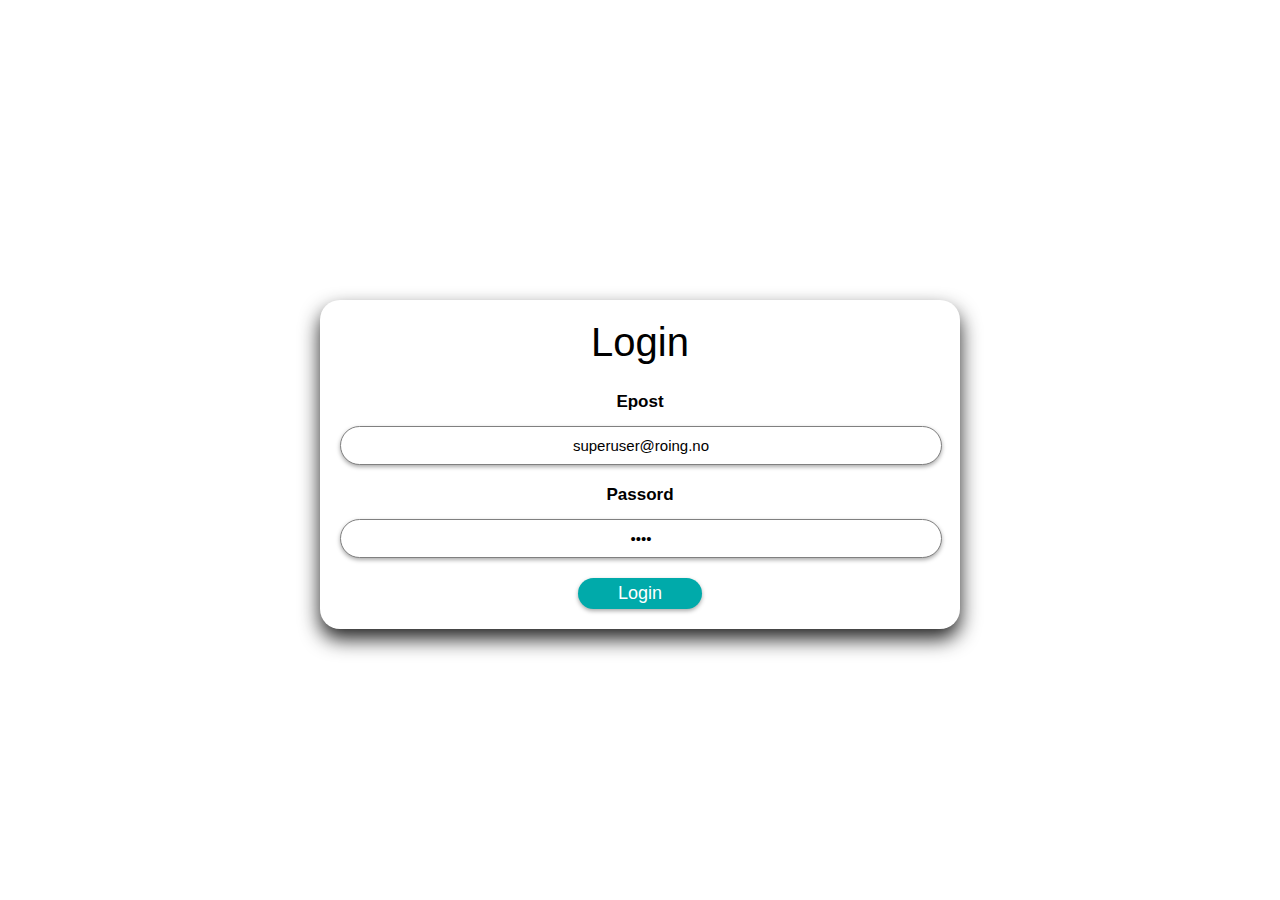
==== src/main/webapp/login/index.html @ 02594fc9 "Endret default e-post til superuser@roing.no og fikset så Superdash blir loadet når man logger inn s" ====
<!DOCTYPE html>
<html lang="en">
<head>
    <title>Start Page</title>
    <meta charset="UTF-8">
    <meta name="viewport" content="width=device-width, initial-scale=1.0">
    <meta http-equiv="X-UA-Compatible" content="ie=edge">
    <link rel="stylesheet" href="../style.css">
</head>
<body>
    <div id = "loginBox">
        <h1>Login</h1>
        <form action='CheckLogin' method='POST'>
            <h2>Epost</h2>
            <input type = "text" name = "uname" id = "uname" class="textField" value="superuser@roing.no"/>
            <h2>Passord</h2>
            <input type = "password" name = "password" id = "password" class="textField" value="root"/>
            <input type = "submit" id = "loginButton" class = "smallButton" value = "Login"/>
        </form>
    </div>
    
</body
</html>
---- src/main/webapp/style.css ----
a {
    text-decoration: none;

}
body {
    background-image: url('images/background_main.jpg');
    background-repeat: no-repeat;
    background-size: cover;
    font-family: 'Segoe UI', Tahoma, Geneva, Verdana, sans-serif;
}

#loginBox {
    background-color: white;
    width: 600px;
    margin-left: auto;
    margin-right: auto;

    margin-top: 300px;
    padding: 20px;
    box-shadow: 0px 10px 20px #222222;
    text-align: center;

    border-radius: 20px;
}

#loginBox h1 {
    font-size: 40px;
    margin-top: 0px;
    font-weight: 200;
}

#loginBox h2 {
    font-size: 17px;
    font-weight: 600;
    margin-top: 20px;
}

.smallButton {
    margin-top: 20px;
    padding-top: 5px;
    padding-bottom: 5px;
    padding-left: 40px;
    padding-right: 40px;
    background-color: #00AAAA;
    font-size: 18px;
    border-radius: 20px;
    border-width: 0px;
    color: white;
    box-shadow: 0px 2px 4px #AAAAAA;

    transition: ease 0.2s;
}

.smallButton:hover {
    background-color: #008888;
    cursor: pointer;

    padding-left: 44px;
    padding-right: 44px;

    box-shadow: 0px 4px 4px #AAAAAA;
}

.textField {
    width: 580px;
    margin-top: 0px;

    padding: 10px;
    border-radius: 20px;
    border-width: 1px;
    border-style: solid;
    border-color: gray;
    font-size: 15px;

    text-align: center;

    box-shadow: 0px 2px 4px #AAAAAA;
}
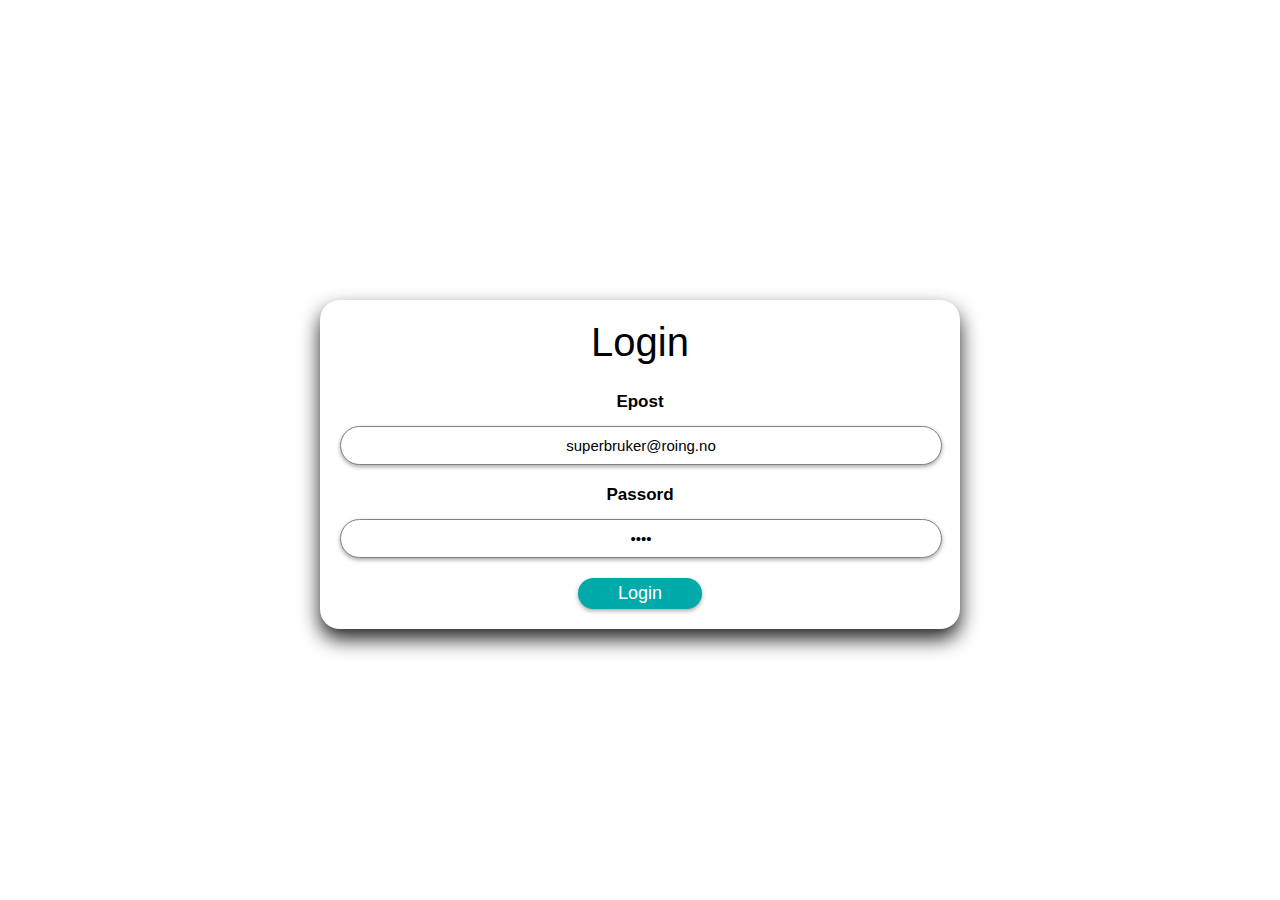
==== commit f089e9a3: "CheckLogin sjekker nå at passordet faktisk stemmer med den nye databasen. I tillegg blir man endelig" ====
--- a/src/main/webapp/login/index.html
+++ b/src/main/webapp/login/index.html
@@ -12,12 +12,12 @@
         <h1>Login</h1>
         <form action='CheckLogin' method='POST'>
             <h2>Epost</h2>
-            <input type = "text" name = "uname" id = "uname" class="textField" value="superuser@roing.no"/>
+            <input type = "text" name = "uname" id = "uname" class="textField" value="superbruker@roing.no"/>
             <h2>Passord</h2>
             <input type = "password" name = "password" id = "password" class="textField" value="root"/>
             <input type = "submit" id = "loginButton" class = "smallButton" value = "Login"/>
         </form>
     </div>
     
-</body
-</html>
+</body>
+</html>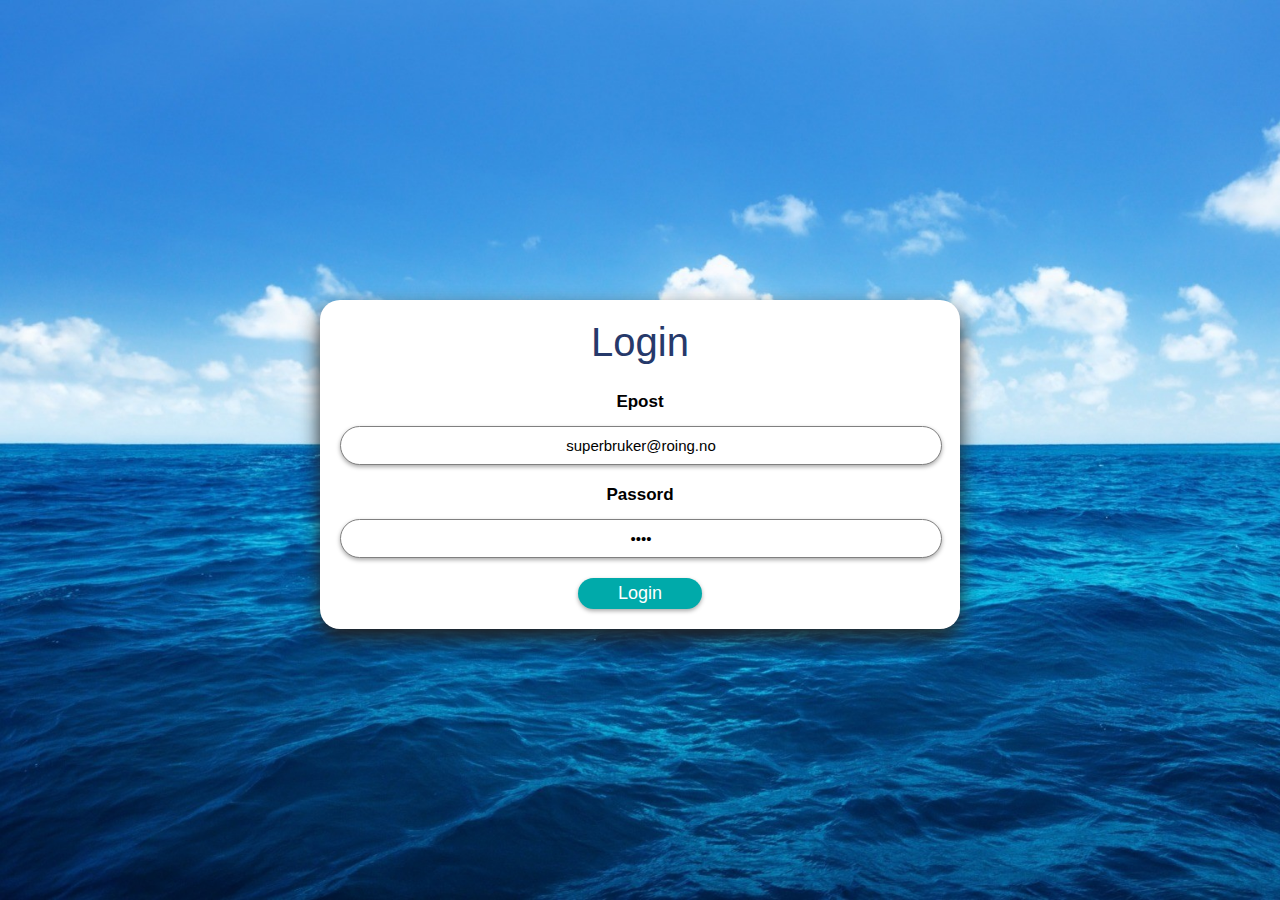
==== commit 353f0929: "Gjort en del endringer. Også fikset litt i opprettdatabase.sql" ====
--- a/src/main/webapp/login/index.html
+++ b/src/main/webapp/login/index.html
@@ -7,14 +7,14 @@
     <meta http-equiv="X-UA-Compatible" content="ie=edge">
     <link rel="stylesheet" href="../style.css">
 </head>
-<body>
+<body background="../images/background.jpg">
     <div id = "loginBox">
         <h1>Login</h1>
         <form action='CheckLogin' method='POST'>
             <h2>Epost</h2>
-            <input type = "text" name = "uname" id = "uname" class="textField" value="superbruker@roing.no"/>
+            <input type = "text" name = "uname" id = "uname" class="textField" value="superbruker@roing.no" placeholder="Epost"/>
             <h2>Passord</h2>
-            <input type = "password" name = "password" id = "password" class="textField" value="root"/>
+            <input type = "password" name = "password" id = "password" class="textField" value="root" placeholder="Passord"/>
             <input type = "submit" id = "loginButton" class = "smallButton" value = "Login"/>
         </form>
     </div>
--- a/src/main/webapp/style.css
+++ b/src/main/webapp/style.css
@@ -1,12 +1,34 @@
-a {
-    text-decoration: none;
-
-}
-body {
-    background-image: url('images/background_main.jpg');
+html, body {
+    height: 100%;
+    width: 100%;
+    margin: 0;
+    display: table;
+    font-size: 18px;
+    background-color: #F7FAFF !important;
     background-repeat: no-repeat;
     background-size: cover;
-    font-family: 'Segoe UI', Tahoma, Geneva, Verdana, sans-serif;
+    font-family: 'Helvetica';
+}
+
+a {
+    color: black;
+    text-decoration: none;
+}
+
+a:hover {
+    text-underline: none;
+}
+
+h1 {
+    margin-top: 110px;
+    color: #26396A;
+    font-weight: 200;
+    font-size: 26px;
+    font-family: 'Helvetica', serif;
+}
+
+h1 b {
+    font-weight: 500;
 }
 
 #loginBox {
@@ -75,4 +97,163 @@
     text-align: center;
 
     box-shadow: 0px 2px 4px #AAAAAA;
+}
+
+.hidden {
+    display: none;
+}
+
+footer {
+    display: table-row;
+    clear: both;
+    width: 100%;
+    height: 50px;
+    margin-top:-50px;
+    position: relative;
+    bottom: 0px;
+    background-color: #CFE6D0;
+    color: black;
+}
+
+.footerButton {
+    width: 200px;
+    height: 100%;
+    background-color: #92C88A;
+    text-align: center;
+}
+
+.footerButton h2 {
+    margin-top: 16px;
+    font-size: 18px;
+}
+
+.footerButton img {
+    width: 50px;
+    height: 50px;
+    position: absolute;
+}
+
+#footerLeft img {
+    left: 2px;
+}
+
+#footerRight img {
+    right: 2px;
+}
+
+#footerLeft {
+    float: left;
+}
+
+#footerRight {
+    float: right;
+}
+
+.bigButton {
+    width: 250px;
+    padding-top: 20px;
+    padding-bottom: 20px;
+    margin-top: 20px;
+    color: black;
+    text-align: center;
+    transition-duration: 200ms;
+}
+
+.bigButton:hover {
+    transform: scale(1.1);
+}
+
+#sokefelt {
+    width: 250px;
+    height: 40px;
+    padding: 10px;
+    margin-left: 10px;
+}
+
+.searchBar {
+    font-weight: 300;
+    margin-bottom: 30px;
+}
+
+.listRow {
+    height: 55px;
+}
+
+.rowFirst {
+    color: #6E8BD6;
+}
+
+.sideButton {
+    height: 60px;
+    position: absolute;
+    margin-top: 10px;
+}
+
+.sideButton img {
+    height: 100%;
+}
+
+.leftSideButton {
+    left: 10px;
+}
+
+.rightSideButton {
+    right: 10px;
+}
+
+.removeListButton {
+    width: 25px;
+    height: 25px;
+}
+
+.removeListButton img {
+    width: 100%;
+    height: 100%;
+}
+
+.titleBar {
+    width: 100%;
+    height: 50px;
+    background-color: #94C98D;
+    color: black;
+}
+
+.titleBar a {
+    color: black !important;
+    text-decoration: none;
+}
+
+.titleBar .backButton {
+    width: 100px;
+    height: 40px;
+    margin-left: 10px;
+    display: inline;
+}
+
+.titleBar h1 {
+    font-size: 20px;
+    margin-top: 11px;
+    font-weight: 300;
+}
+
+.titleBar h3 {
+    margin-top: 15px;
+    margin-left: 10px;
+    font-size: 18px;
+}
+
+.titleBar * {
+    display: inline-flex;
+}
+
+.titleBar img {
+    margin-top: 10px;
+    height: 30px;
+    margin-right: 10px;
+}
+
+.centerObjects {
+    position: absolute;
+    left: 50%;
+    transform: translateX(-50%);
 }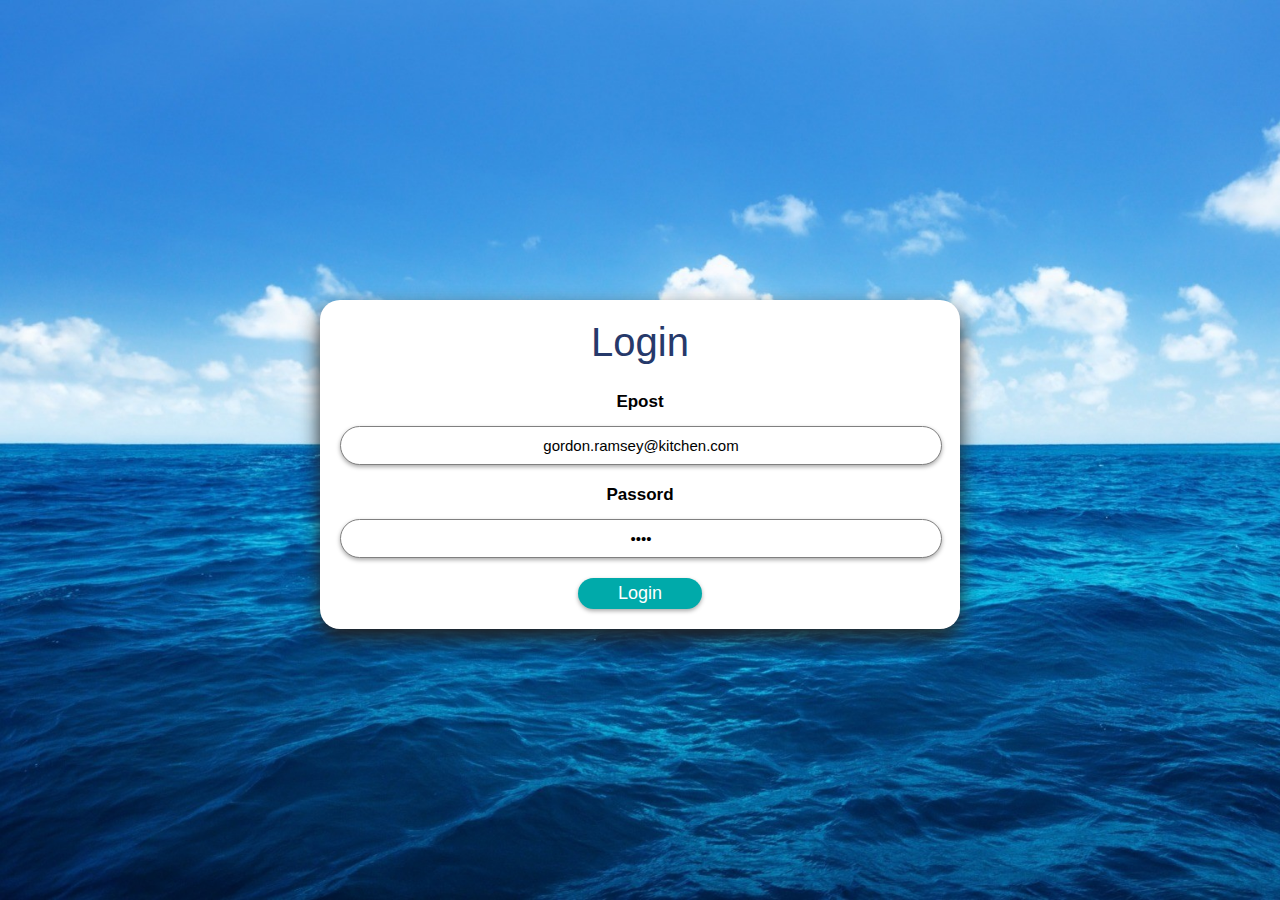
==== commit 7f449f9c: "Lagt til mulighet for Pooling av connections. OpprettTest funker frem til den skal sende resultater " ====
--- a/src/main/webapp/login/index.html
+++ b/src/main/webapp/login/index.html
@@ -12,7 +12,7 @@
         <h1>Login</h1>
         <form action='CheckLogin' method='POST'>
             <h2>Epost</h2>
-            <input type = "text" name = "uname" id = "uname" class="textField" value="superbruker@roing.no" placeholder="Epost"/>
+            <input type = "text" name = "uname" id = "uname" class="textField" value="gordon.ramsey@kitchen.com" placeholder="Epost"/>
             <h2>Passord</h2>
             <input type = "password" name = "password" id = "password" class="textField" value="root" placeholder="Passord"/>
             <input type = "submit" id = "loginButton" class = "smallButton" value = "Login"/>
--- a/src/main/webapp/style.css
+++ b/src/main/webapp/style.css
@@ -210,38 +210,38 @@
     width: 100%;
     height: 100%;
 }
-
+/* Fargelinje øverst på siden. */
 .titleBar {
     width: 100%;
     height: 50px;
     background-color: #94C98D;
     color: black;
 }
-
+/* Linker i fargelinje */
 .titleBar a {
     color: black !important;
     text-decoration: none;
 }
-
+/* tilbake knapp i fargelinje */
 .titleBar .backButton {
     width: 100px;
     height: 40px;
     margin-left: 10px;
     display: inline;
 }
-
+/* Overskrift versjon 1 */
 .titleBar h1 {
     font-size: 20px;
     margin-top: 11px;
     font-weight: 300;
 }
-
+/* Overskrift versjon 3 */
 .titleBar h3 {
     margin-top: 15px;
     margin-left: 10px;
     font-size: 18px;
 }
-
+/* Alle elementer innenfor fargelinjen vil komme ved siden av hverandre */
 .titleBar * {
     display: inline-flex;
 }
